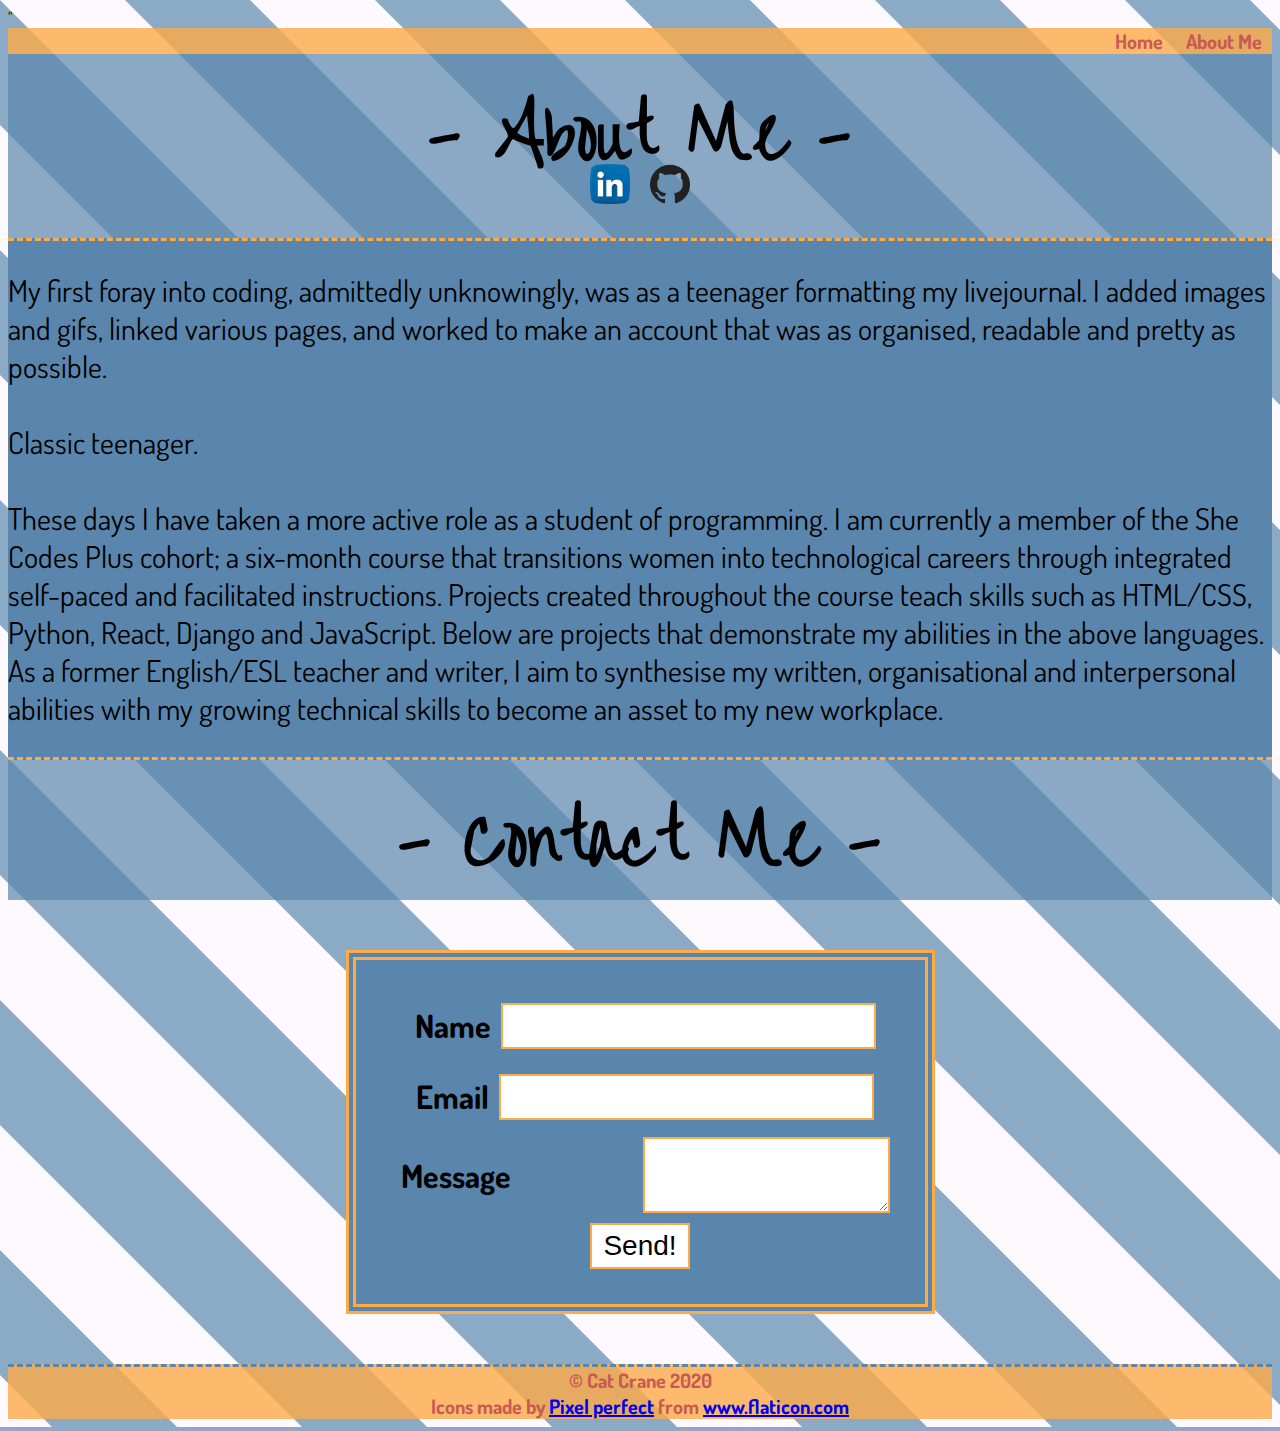
==== contact.html @ b71932f5 "Initial commit" ====
<!doctype html>
<html lang="en">
    <head>
        <meta charset="utf-8">
        <title>CCrane Codes</title>
        <meta name="description" content="CCrane Codes website">
        <meta name="cat crane" content="CCraneCodes">
        <link rel="stylesheet" href="contact.css">
        <link href="https://fonts.googleapis.com/css?family=Liu+Jian+Mao+Cao&display=swap" rel="stylesheet">
        <link href="https://fonts.googleapis.com/css2?family=Dosis:wght@200;300;400;500;523;600;700;800&display=swap" rel="stylesheet">"
    
    </head>

<!-- HEADER & NAV BAR -->
    <body>
        <header>
            <div class="nav-bar-container">
                <nav>    
                    <a class="navigation-bar" href="index.html"> Home</a>
                    <a class="navigation-bar" href="contact.html"> About Me</a>
                </nav>
            </div>
            
            <div class= "flex-head-container">
                <div>
                    <h1> - About Me -</h1>
                    <div class= "blurb-container">
                        <div id="icons">
                            <a href="https://www.linkedin.com/in/cat-crane-87966a1b0/"target="_blank"><img class="logo" src="linkedin.png" alt="linkedin"/></a>
                            <a href="https://github.com/C2jay?tab=projects" target="_blank"><img class="logo" src="logo.png" alt="github"/></a>
                        </div>              
  
                    </div>
    
                </div>

            </div>
        </header>

<!-- BODY OF PAGE IS HERE -->

        <div class= "flex-head-container" id="heading">        
            <p id="aboutme">My first foray into coding, admittedly unknowingly, was as a teenager formatting my livejournal. I added images and gifs, linked various pages, and worked to make an account that was as organised, readable and pretty as possible. 
                <br>
                <br>Classic teenager.
                <br>
                <br>These days I have taken a more active role as a student of programming. I am currently a member of the She Codes Plus cohort; a six-month course that transitions women into technological careers through integrated self-paced and facilitated instructions. Projects created throughout the course teach skills such as HTML/CSS, Python, React, Django and JavaScript. Below are projects that demonstrate my abilities in the above languages. As a former English/ESL teacher and writer, I aim to synthesise my written, organisational and interpersonal abilities with my growing technical skills to become an asset to my new workplace. </p>
        </div>
        
        <div class="flex-head-container">
            <div id="contact-text">
                <h1>- Contact Me -</h1>
            </div>
        </div>
        
        <div class="form-container">
            <form class="form-flex" action="https://formspree.io/mgenzelo" method="POST">

                <div class="form-item">
                    <label for="name">Name</label>
                    <input type="text" id="name" name="name">
                </div>

                <div class="form-item">
                    <label for="mail">Email</label>
                    <input type="email" id="mail" name="email">
                </div>

                <div class="form-item">
                    <label for="message">Message</label>
                    <textarea id="message" name="message"></textarea>
                </div>

                <div class="form-item">
                    <button type="submit">Send!</button>
                </div>
        
            </form>
        </div>


    </body>


<!-- FOOTER  -->

    <footer> 
        <p id="foot">&#169; Cat Crane 2020</p>
        <p id="foot">Icons made by <a href="https://www.flaticon.com/authors/pixel-perfect" title="Pixel perfect">Pixel perfect</a> from <a href="https://www.flaticon.com/" title="Flaticon"> www.flaticon.com</a></p>
    </footer>     
            
</html>
---- contact.css ----
html {
    font-family: 'Dosis', sans-serif;    
    background-color: rgba(90, 134, 173, .7);
    background-image: url("data:image/svg+xml,%3Csvg xmlns='http://www.w3.org/2000/svg' width='250' height='250' viewBox='0 0 20 20'%3E%3Cg %3E%3Cpolygon fill='%23fef8ff' points='20 10 10 0 0 0 20 20'/%3E%3Cpolygon fill='%23fef8ff' points='0 10 0 20 10 20'/%3E%3C/g%3E%3C/svg%3E");    
    /* background by SVGBackgrounds.com */
}

/* WEBSITE HEAD AND NAV BAR */

#aboutme{
    font-size: 30px;
}

.flex-head-container{
    display: flex;
    flex-wrap:  wrap;
    justify-content: center;
    align-items: center;
    background-color: rgba(90, 134, 173, .7);
    padding: 30px;
}

h1 {
    font-family: 'Liu Jian Mao Cao', cursive;
    font-size: 80px;
    text-align: center;
    margin: 0px;
}

.blurb-container{
    justify-content: center;
}
#blurb{
    font-family: 'Liu Jian Mao Cao', cursive;
    font-size: 20px;
    text-align: center;
    margin: 10px;
}

.nav-bar-container{
    display: flex;
    justify-content: flex-end;
    background-color: rgb(253, 170, 71,.8) ;
}
.navigation-bar{
    padding:10px;
    color: #C85A53 ;
    font-weight: bolder;
    font-size: 20px;
    text-decoration: none;
}

.navigation-bar:hover{
    color: palevioletred;
    font-size: 25px;
}

.logo{
    width: 40px;
    height: 40px;
    padding-right: 10px;
    padding-left: 10px;
}

#icons {
    display: flex;
    justify-content: center;
}

footer {
    background-color: rgb(253, 170, 71,.8) ;
    border-top: 3px dashed #5A86AD;
    color: #C85A53;
    font-weight: bolder;
    font-size: 20px;
    text-align: center;
}

p#foot{
    margin:0px;
}

#heading{
    border-top: dashed 3px #FDAA47;
    border-bottom: dashed 3px #FDAA47;
    padding: 0px;
    justify-content: space-between;
    flex-direction: column;
    background-color: #5A86AD ;
}

/* NEW CSS FOR THIS PAGE ONLY */

#contact-text{
    font-size: 30px;
}

.form-container{
    display: flex;
    justify-content: center;
    padding: 50px;
}

.form-flex{
    display: inline-flex;
    flex-flow: column wrap;
    align-items: center;
    border: double 10px #FDAA47;
    background-color: #5A86AD;
    font-weight: bold;
    padding: 30px;
}

.form-item {
    display: flex;
    justify-content: center;
    align-items: center;
    padding: 5px;
}

.form-item label {
    flex-basis: 250px;
    font-size: 32px;
    padding: 10px;
}

.form-item input,
.form-item textarea {
    flex-basis: 50%;
    border: 2px solid #FDAA47;
}

.form-item input:hover,
.form-item textarea:hover {
    border: 2px solid #5A86AD;
}

.form-item input,
.form-item textarea,
.form-item button {
    border: 2px solid #FDAA47;
    background-color: #FFF;
    padding: 5px;
    font-size: 28px;
}

.form-item button:hover {
    border: 2px solid #FDAA47;
    background-color: #C85A53;
    color: #FFF;
}

.form-item button {
    width: 100px;
}
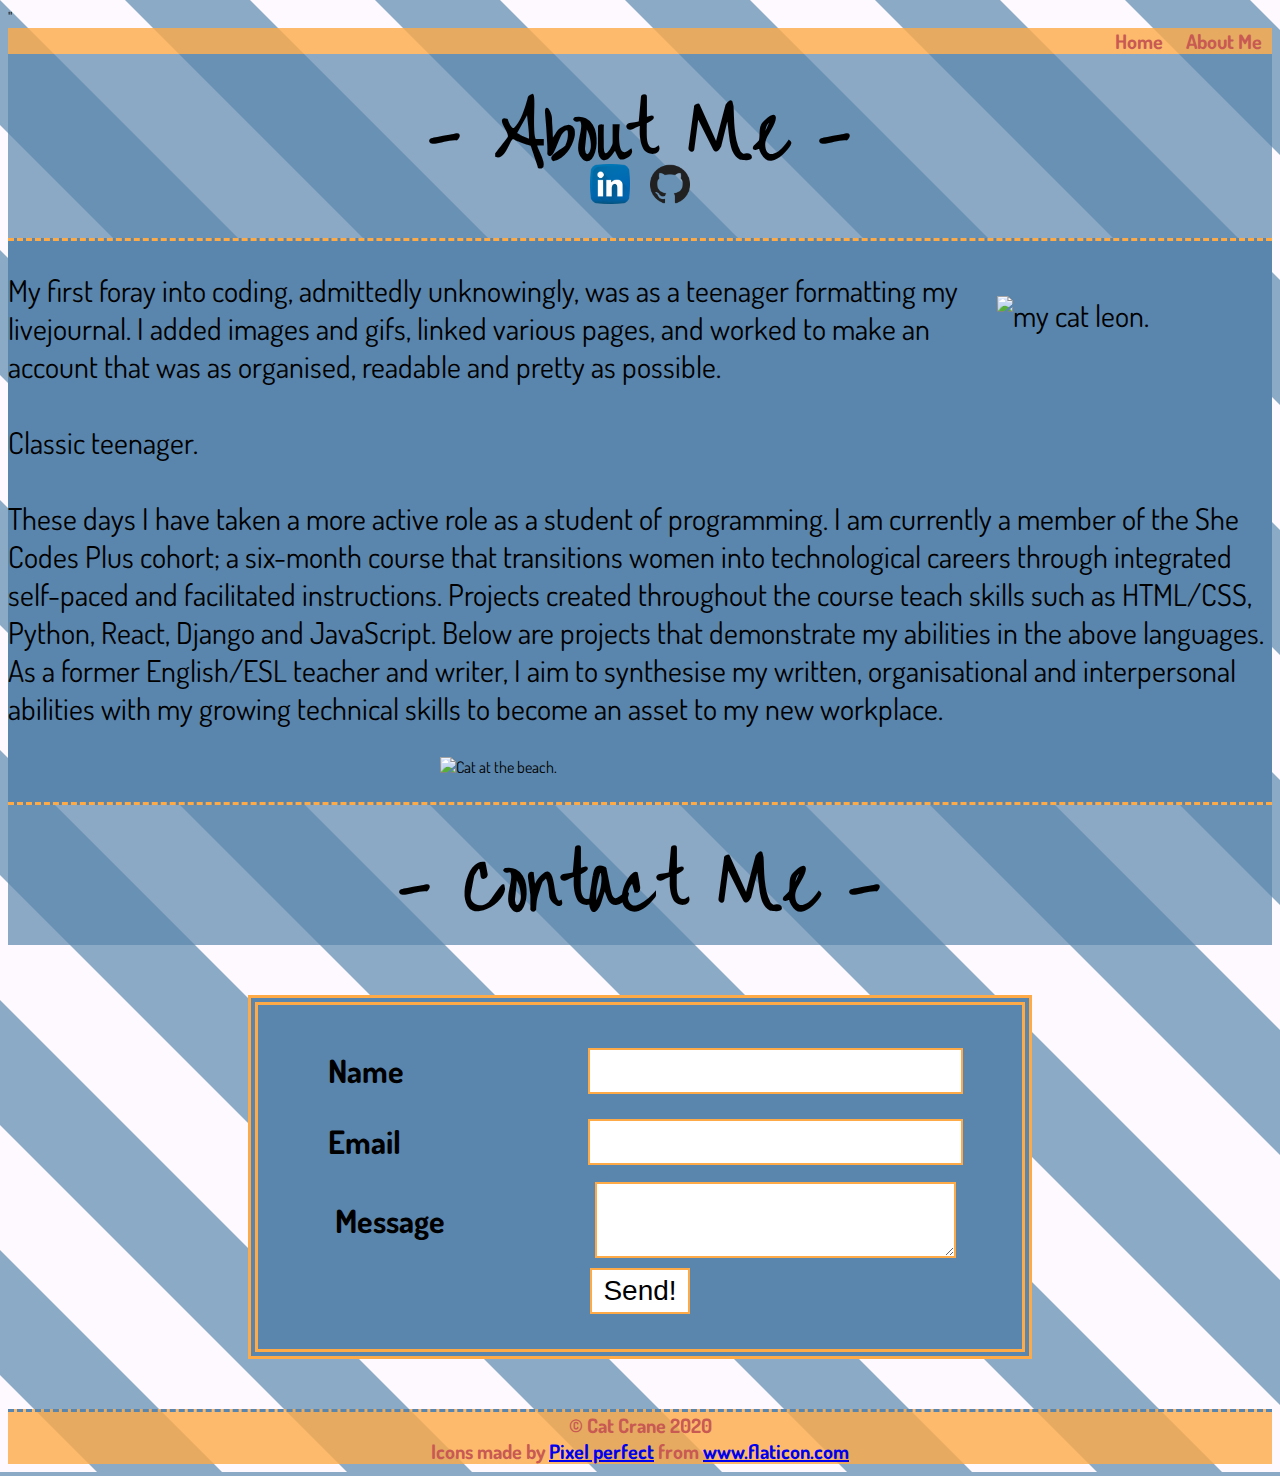
==== commit fb9d5205: "IMAGE add contact html/css" ====
--- a/contact.html
+++ b/contact.html
@@ -40,11 +40,13 @@
 <!-- BODY OF PAGE IS HERE -->
 
         <div class= "flex-head-container" id="heading">        
-            <p id="aboutme">My first foray into coding, admittedly unknowingly, was as a teenager formatting my livejournal. I added images and gifs, linked various pages, and worked to make an account that was as organised, readable and pretty as possible. 
+            <p id="aboutme"><img id="text-image1" src="leon.jpg" alt="my cat leon.">
+                My first foray into coding, admittedly unknowingly, was as a teenager formatting my livejournal. I added images and gifs, linked various pages, and worked to make an account that was as organised, readable and pretty as possible. 
                 <br>
                 <br>Classic teenager.
                 <br>
                 <br>These days I have taken a more active role as a student of programming. I am currently a member of the She Codes Plus cohort; a six-month course that transitions women into technological careers through integrated self-paced and facilitated instructions. Projects created throughout the course teach skills such as HTML/CSS, Python, React, Django and JavaScript. Below are projects that demonstrate my abilities in the above languages. As a former English/ESL teacher and writer, I aim to synthesise my written, organisational and interpersonal abilities with my growing technical skills to become an asset to my new workplace. </p>
+                <img id="text-image2" src="cat-rotto.jpg" alt="Cat at the beach.">
         </div>
         
         <div class="flex-head-container">
--- a/contact.css
+++ b/contact.css
@@ -95,6 +95,19 @@
     font-size: 30px;
 }
 
+img#text-image1{
+    float:right;
+    width: 250px;
+    height: auto;
+    padding: 25px;
+}
+
+img#text-image2{
+    width: 400px;
+    height: auto;
+    padding-bottom: 25px;
+}
+
 .form-container{
     display: flex;
     justify-content: center;
@@ -128,6 +141,7 @@
 .form-item textarea {
     flex-basis: 50%;
     border: 2px solid #FDAA47;
+    width: 550px;
 }
 
 .form-item input:hover,
@@ -152,4 +166,6 @@
 
 .form-item button {
     width: 100px;
-}+}
+
+/* MEDIA QUERIES HERE */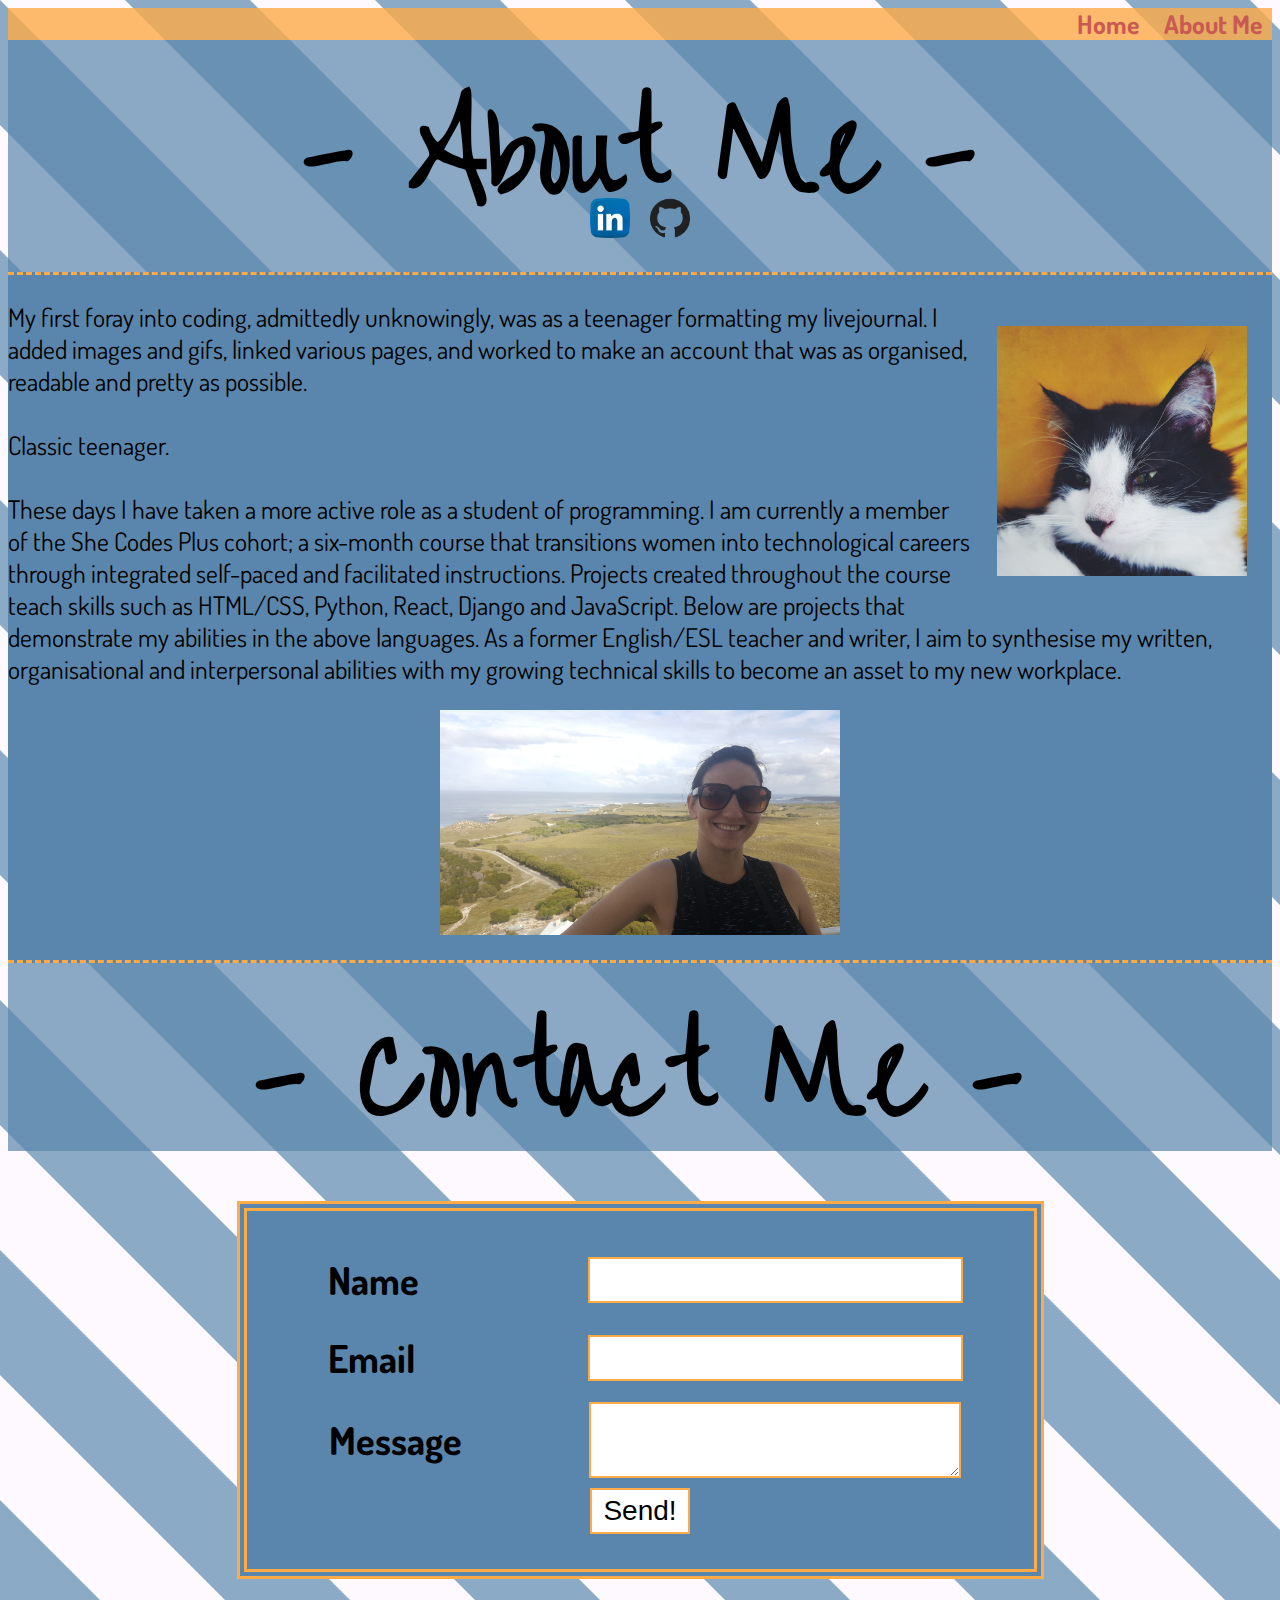
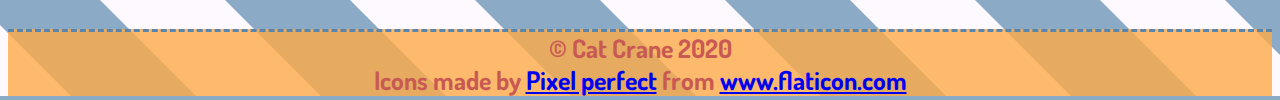
==== commit dca26d7d: "ViewWidth for text" ====
--- a/contact.html
+++ b/contact.html
@@ -7,7 +7,7 @@
         <meta name="cat crane" content="CCraneCodes">
         <link rel="stylesheet" href="contact.css">
         <link href="https://fonts.googleapis.com/css?family=Liu+Jian+Mao+Cao&display=swap" rel="stylesheet">
-        <link href="https://fonts.googleapis.com/css2?family=Dosis:wght@200;300;400;500;523;600;700;800&display=swap" rel="stylesheet">"
+        <link href="https://fonts.googleapis.com/css2?family=Dosis:wght@200;300;400;500;523;600;700;800&display=swap" rel="stylesheet">
     
     </head>
 
@@ -16,8 +16,8 @@
         <header>
             <div class="nav-bar-container">
                 <nav>    
-                    <a class="navigation-bar" href="index.html"> Home</a>
-                    <a class="navigation-bar" href="contact.html"> About Me</a>
+                    <a class="navigation-bar" href="index.html"> Home     </a>
+                    <a class="navigation-bar" href="contact.html"> About Me </a>
                 </nav>
             </div>
             
--- a/contact.css
+++ b/contact.css
@@ -1,4 +1,5 @@
 html {
+    height: 100vh;
     font-family: 'Dosis', sans-serif;    
     background-color: rgba(90, 134, 173, .7);
     background-image: url("data:image/svg+xml,%3Csvg xmlns='http://www.w3.org/2000/svg' width='250' height='250' viewBox='0 0 20 20'%3E%3Cg %3E%3Cpolygon fill='%23fef8ff' points='20 10 10 0 0 0 20 20'/%3E%3Cpolygon fill='%23fef8ff' points='0 10 0 20 10 20'/%3E%3C/g%3E%3C/svg%3E");    
@@ -8,7 +9,7 @@
 /* WEBSITE HEAD AND NAV BAR */
 
 #aboutme{
-    font-size: 30px;
+    font-size: 2vw;
 }
 
 .flex-head-container{
@@ -22,7 +23,7 @@
 
 h1 {
     font-family: 'Liu Jian Mao Cao', cursive;
-    font-size: 80px;
+    font-size: 10vw;
     text-align: center;
     margin: 0px;
 }
@@ -32,7 +33,7 @@
 }
 #blurb{
     font-family: 'Liu Jian Mao Cao', cursive;
-    font-size: 20px;
+    font-size: 2vw;
     text-align: center;
     margin: 10px;
 }
@@ -46,13 +47,13 @@
     padding:10px;
     color: #C85A53 ;
     font-weight: bolder;
-    font-size: 20px;
+    font-size: 2vw;
     text-decoration: none;
 }
 
 .navigation-bar:hover{
     color: palevioletred;
-    font-size: 25px;
+    font-size: 2.5vw;
 }
 
 .logo{
@@ -72,7 +73,7 @@
     border-top: 3px dashed #5A86AD;
     color: #C85A53;
     font-weight: bolder;
-    font-size: 20px;
+    font-size: 2vw;
     text-align: center;
 }
 
@@ -92,12 +93,13 @@
 /* NEW CSS FOR THIS PAGE ONLY */
 
 #contact-text{
-    font-size: 30px;
+    font-size: 10vw;
 }
 
 img#text-image1{
     float:right;
     width: 250px;
+    max-width: 100%;
     height: auto;
     padding: 25px;
 }
@@ -107,7 +109,6 @@
     height: auto;
     padding-bottom: 25px;
 }
-
 .form-container{
     display: flex;
     justify-content: center;
@@ -133,7 +134,7 @@
 
 .form-item label {
     flex-basis: 250px;
-    font-size: 32px;
+    font-size: 3vw;
     padding: 10px;
 }
 
@@ -168,4 +169,5 @@
     width: 100px;
 }
 
-/* MEDIA QUERIES HERE */+/* MEDIA QUERIES HERE */
+
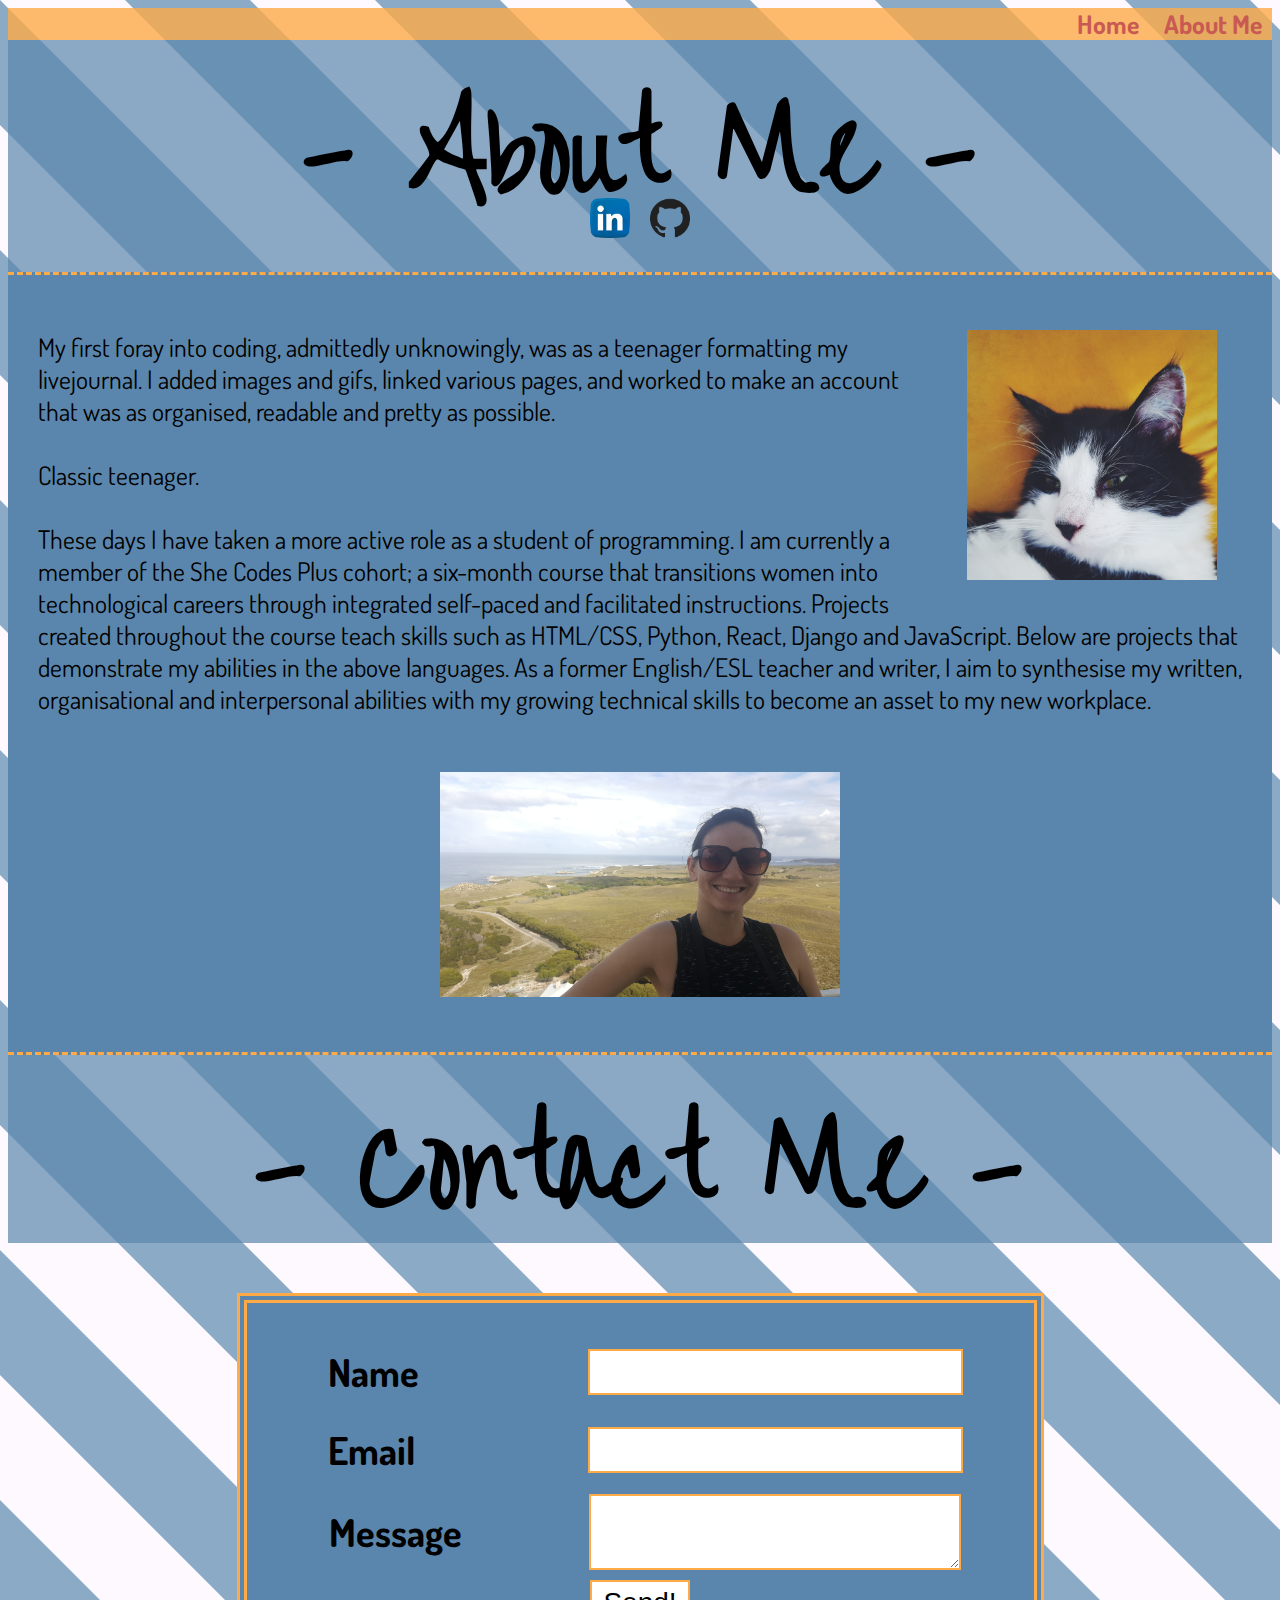
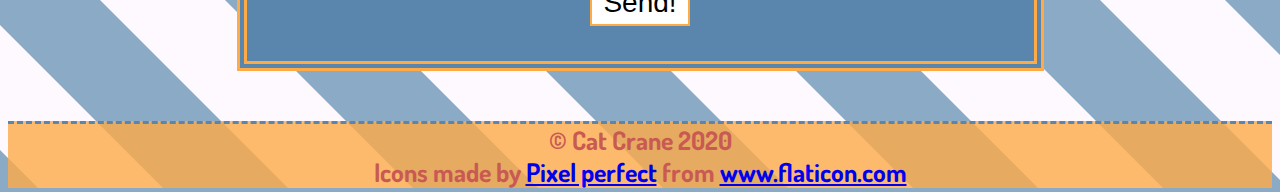
==== commit cd255565: "small change in style" ====
--- a/contact.html
+++ b/contact.html
@@ -40,12 +40,15 @@
 <!-- BODY OF PAGE IS HERE -->
 
         <div class= "flex-head-container" id="heading">        
-            <p id="aboutme"><img id="text-image1" src="leon.jpg" alt="my cat leon.">
-                My first foray into coding, admittedly unknowingly, was as a teenager formatting my livejournal. I added images and gifs, linked various pages, and worked to make an account that was as organised, readable and pretty as possible. 
-                <br>
-                <br>Classic teenager.
-                <br>
-                <br>These days I have taken a more active role as a student of programming. I am currently a member of the She Codes Plus cohort; a six-month course that transitions women into technological careers through integrated self-paced and facilitated instructions. Projects created throughout the course teach skills such as HTML/CSS, Python, React, Django and JavaScript. Below are projects that demonstrate my abilities in the above languages. As a former English/ESL teacher and writer, I aim to synthesise my written, organisational and interpersonal abilities with my growing technical skills to become an asset to my new workplace. </p>
+            <div id="aboutme"><img id="text-image1" src="leon.jpg" alt="my cat leon.">
+                <p id="aboutme-content">
+
+                    My first foray into coding, admittedly unknowingly, was as a teenager formatting my livejournal. I added images and gifs, linked various pages, and worked to make an account that was as organised, readable and pretty as possible. 
+                    <br>
+                    <br>Classic teenager.
+                    <br>
+                    <br>These days I have taken a more active role as a student of programming. I am currently a member of the She Codes Plus cohort; a six-month course that transitions women into technological careers through integrated self-paced and facilitated instructions. Projects created throughout the course teach skills such as HTML/CSS, Python, React, Django and JavaScript. Below are projects that demonstrate my abilities in the above languages. As a former English/ESL teacher and writer, I aim to synthesise my written, organisational and interpersonal abilities with my growing technical skills to become an asset to my new workplace. </div>
+                </p>
                 <img id="text-image2" src="cat-rotto.jpg" alt="Cat at the beach.">
         </div>
         
--- a/contact.css
+++ b/contact.css
@@ -10,6 +10,10 @@
 
 #aboutme{
     font-size: 2vw;
+    
+}
+#aboutme-content{
+   padding: "2rem"
 }
 
 .flex-head-container{
@@ -84,7 +88,7 @@
 #heading{
     border-top: dashed 3px #FDAA47;
     border-bottom: dashed 3px #FDAA47;
-    padding: 0px;
+
     justify-content: space-between;
     flex-direction: column;
     background-color: #5A86AD ;
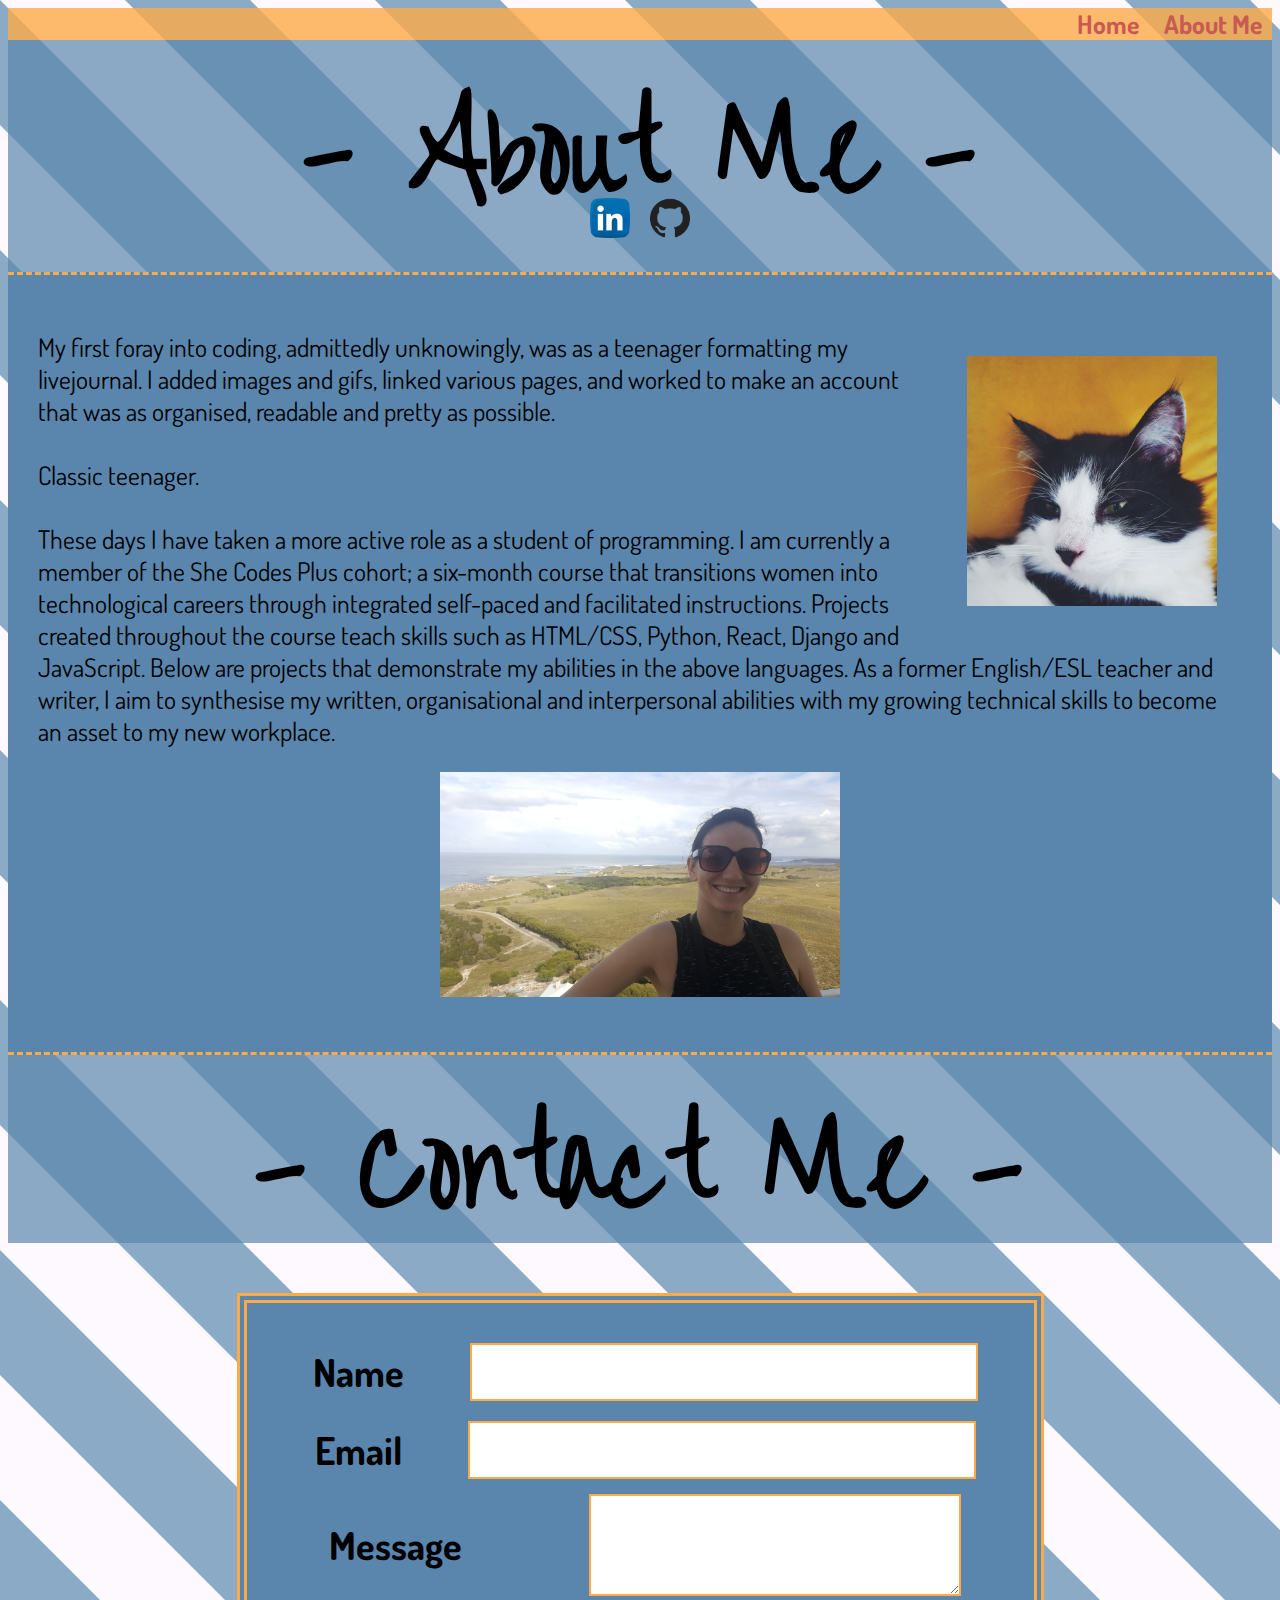
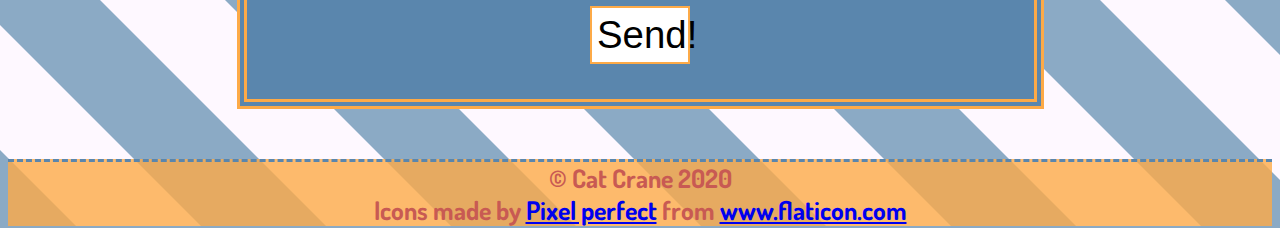
==== commit 5d4545b4: "html viewport add" ====
--- a/contact.html
+++ b/contact.html
@@ -6,6 +6,7 @@
         <meta name="description" content="CCrane Codes website">
         <meta name="cat crane" content="CCraneCodes">
         <link rel="stylesheet" href="contact.css">
+        <meta name="viewport" content="width=device-width, initial-scale=1.0">
         <link href="https://fonts.googleapis.com/css?family=Liu+Jian+Mao+Cao&display=swap" rel="stylesheet">
         <link href="https://fonts.googleapis.com/css2?family=Dosis:wght@200;300;400;500;523;600;700;800&display=swap" rel="stylesheet">
     
@@ -40,15 +41,12 @@
 <!-- BODY OF PAGE IS HERE -->
 
         <div class= "flex-head-container" id="heading">        
-            <div id="aboutme"><img id="text-image1" src="leon.jpg" alt="my cat leon.">
-                <p id="aboutme-content">
-
-                    My first foray into coding, admittedly unknowingly, was as a teenager formatting my livejournal. I added images and gifs, linked various pages, and worked to make an account that was as organised, readable and pretty as possible. 
-                    <br>
-                    <br>Classic teenager.
-                    <br>
-                    <br>These days I have taken a more active role as a student of programming. I am currently a member of the She Codes Plus cohort; a six-month course that transitions women into technological careers through integrated self-paced and facilitated instructions. Projects created throughout the course teach skills such as HTML/CSS, Python, React, Django and JavaScript. Below are projects that demonstrate my abilities in the above languages. As a former English/ESL teacher and writer, I aim to synthesise my written, organisational and interpersonal abilities with my growing technical skills to become an asset to my new workplace. </div>
-                </p>
+            <p id="aboutme"><img id="text-image1" src="leon.jpg" alt="my cat leon.">
+                My first foray into coding, admittedly unknowingly, was as a teenager formatting my livejournal. I added images and gifs, linked various pages, and worked to make an account that was as organised, readable and pretty as possible. 
+                <br>
+                <br>Classic teenager.
+                <br>
+                <br>These days I have taken a more active role as a student of programming. I am currently a member of the She Codes Plus cohort; a six-month course that transitions women into technological careers through integrated self-paced and facilitated instructions. Projects created throughout the course teach skills such as HTML/CSS, Python, React, Django and JavaScript. Below are projects that demonstrate my abilities in the above languages. As a former English/ESL teacher and writer, I aim to synthesise my written, organisational and interpersonal abilities with my growing technical skills to become an asset to my new workplace. </p>
                 <img id="text-image2" src="cat-rotto.jpg" alt="Cat at the beach.">
         </div>
         
--- a/contact.css
+++ b/contact.css
@@ -37,7 +37,7 @@
 }
 #blurb{
     font-family: 'Liu Jian Mao Cao', cursive;
-    font-size: 2vw;
+    font-size: 2.5vw;
     text-align: center;
     margin: 10px;
 }
@@ -160,7 +160,7 @@
     border: 2px solid #FDAA47;
     background-color: #FFF;
     padding: 5px;
-    font-size: 28px;
+    font-size: 3vw;
 }
 
 .form-item button:hover {
@@ -175,3 +175,92 @@
 
 /* MEDIA QUERIES HERE */
 
+@media(max-width: 600px){
+
+    html{
+        width: 100vw;
+    }
+    .navigation-bar{
+        font-size: 6vw;
+    }
+
+    .logo{
+        width: 30px;
+        height: 30px;
+        padding-right: 10px;
+        padding-left: 10px;
+    }
+
+    img#text-image1{
+        float:right;
+        width: 80px;
+        max-width: 100%;
+        height: auto;
+        padding: 5px;
+    }
+    
+    img#text-image2{
+        width: 200px;
+        height: auto;
+        padding-bottom: 25px;
+    }
+
+    .form-container{
+        display: flex;
+        justify-content: center;
+        padding: 10px;
+    }
+
+    .form-flex{
+        display: inline-flex;
+        flex-flow: column wrap;
+        align-items: center;
+        border: double 5px #FDAA47;
+        background-color: #5A86AD;
+        font-weight: bold;
+    }
+    
+    .form-item {
+        flex-wrap: column flex;
+        justify-content: center;
+        align-items: center;
+    }
+    
+    .form-item label {
+        font-size: 5vw;
+        padding: 3px;
+    }
+    
+    .form-item input,
+    .form-item textarea {
+        flex-basis: 100%;
+        border: 2px solid #FDAA47;
+        width: 50vw;
+    }
+    
+    .form-item input:hover,
+    .form-item textarea:hover {
+        border: 2px solid #5A86AD;
+    }
+    
+    .form-item input,
+    .form-item textarea,
+    .form-item button {
+        border: 2px solid #FDAA47;
+        background-color: #FFF;
+        font-size: 5vw;
+    }
+    
+    .form-item button:hover {
+        border: 2px solid #FDAA47;
+        background-color: #C85A53;
+        color: #FFF;
+    }
+    
+    .form-item button {
+        width: 20vw;
+    }
+
+
+
+}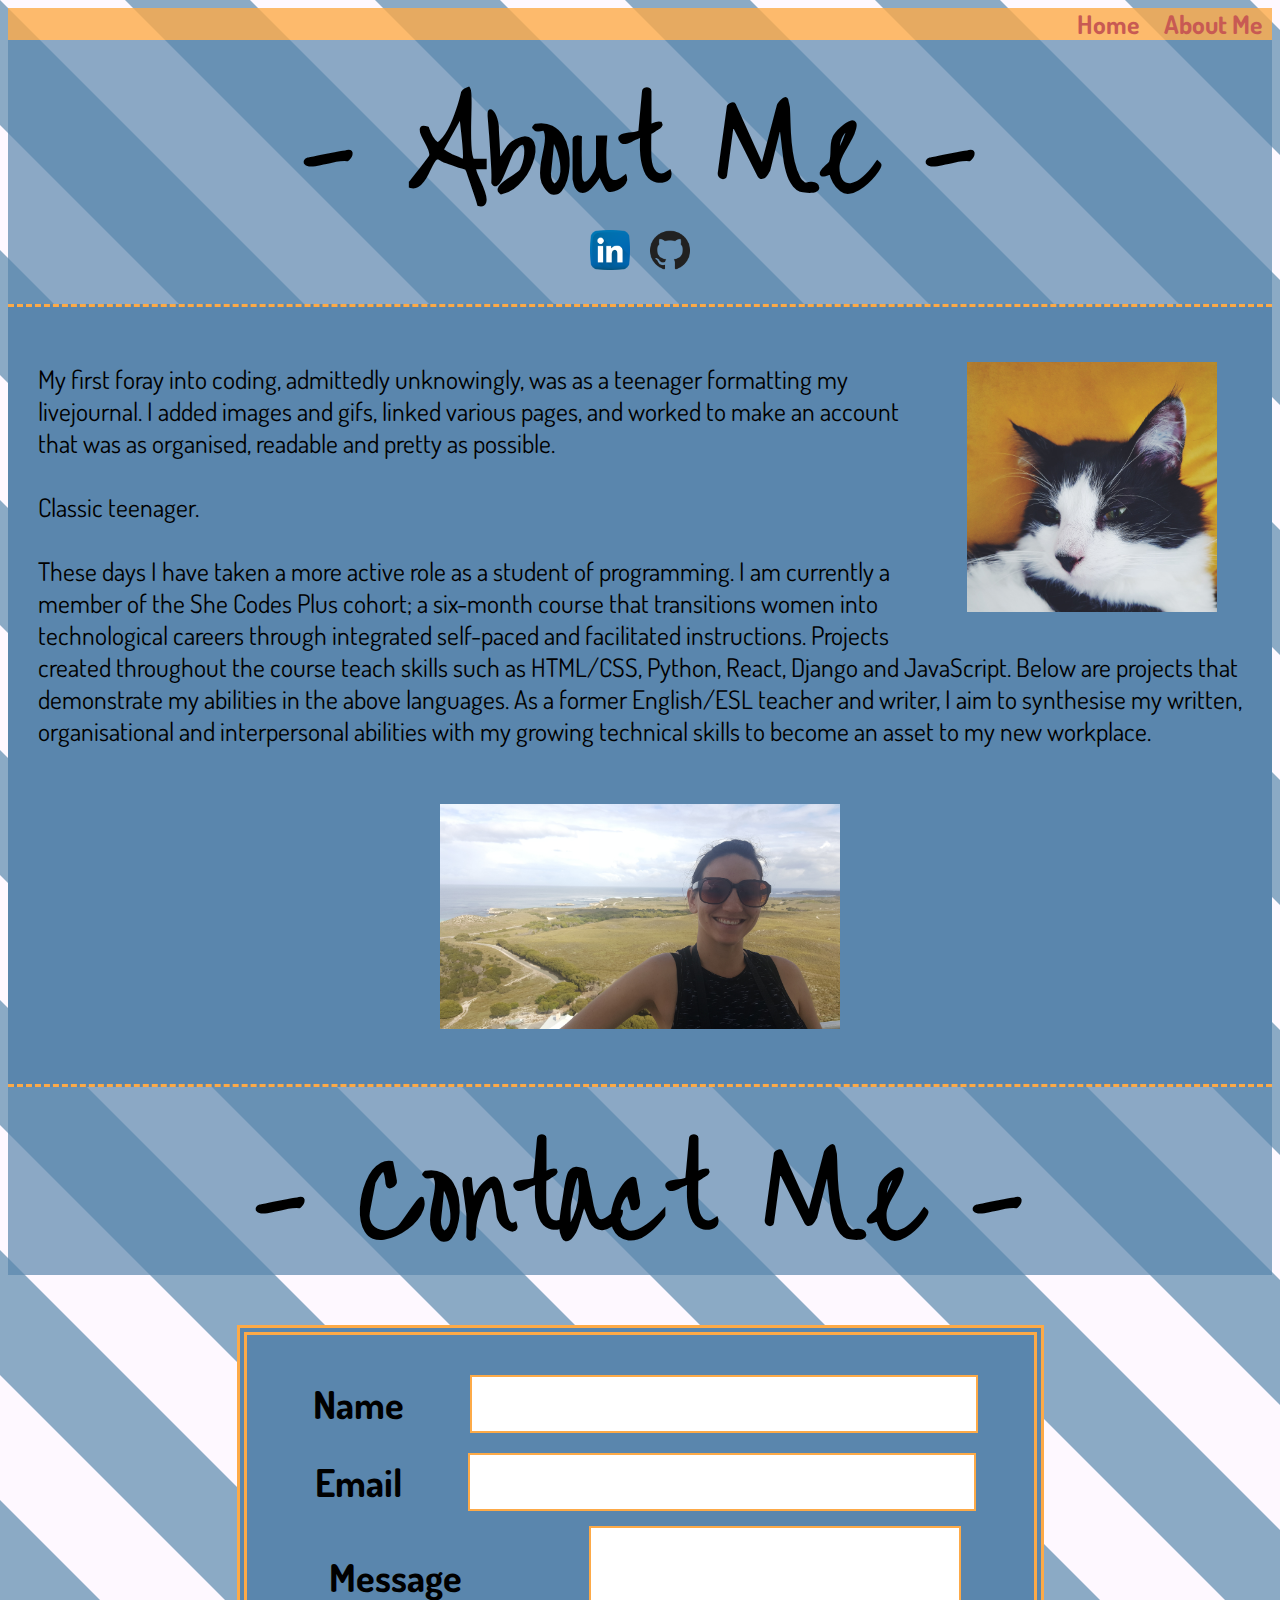
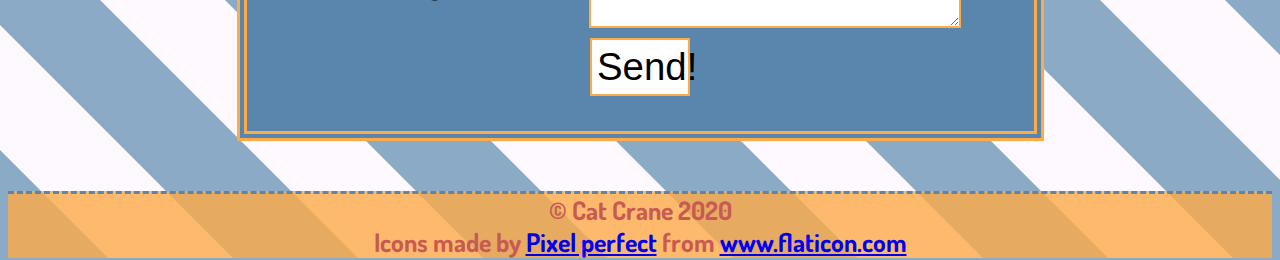
==== commit 346c2d1e: "Merge branch 'NewMediaQueries' of https://github.com/C2jay/c2jay.github.io into NewMediaQueries" ====
--- a/contact.html
+++ b/contact.html
@@ -41,12 +41,15 @@
 <!-- BODY OF PAGE IS HERE -->
 
         <div class= "flex-head-container" id="heading">        
-            <p id="aboutme"><img id="text-image1" src="leon.jpg" alt="my cat leon.">
-                My first foray into coding, admittedly unknowingly, was as a teenager formatting my livejournal. I added images and gifs, linked various pages, and worked to make an account that was as organised, readable and pretty as possible. 
-                <br>
-                <br>Classic teenager.
-                <br>
-                <br>These days I have taken a more active role as a student of programming. I am currently a member of the She Codes Plus cohort; a six-month course that transitions women into technological careers through integrated self-paced and facilitated instructions. Projects created throughout the course teach skills such as HTML/CSS, Python, React, Django and JavaScript. Below are projects that demonstrate my abilities in the above languages. As a former English/ESL teacher and writer, I aim to synthesise my written, organisational and interpersonal abilities with my growing technical skills to become an asset to my new workplace. </p>
+            <div id="aboutme"><img id="text-image1" src="leon.jpg" alt="my cat leon.">
+                <p id="aboutme-content">
+
+                    My first foray into coding, admittedly unknowingly, was as a teenager formatting my livejournal. I added images and gifs, linked various pages, and worked to make an account that was as organised, readable and pretty as possible. 
+                    <br>
+                    <br>Classic teenager.
+                    <br>
+                    <br>These days I have taken a more active role as a student of programming. I am currently a member of the She Codes Plus cohort; a six-month course that transitions women into technological careers through integrated self-paced and facilitated instructions. Projects created throughout the course teach skills such as HTML/CSS, Python, React, Django and JavaScript. Below are projects that demonstrate my abilities in the above languages. As a former English/ESL teacher and writer, I aim to synthesise my written, organisational and interpersonal abilities with my growing technical skills to become an asset to my new workplace. </div>
+                </p>
                 <img id="text-image2" src="cat-rotto.jpg" alt="Cat at the beach.">
         </div>
         
--- a/contact.css
+++ b/contact.css
@@ -34,6 +34,7 @@
 
 .blurb-container{
     justify-content: center;
+    margin-top: 2rem;
 }
 #blurb{
     font-family: 'Liu Jian Mao Cao', cursive;
@@ -184,6 +185,11 @@
         font-size: 6vw;
     }
 
+    .navigation-bar:hover{
+        color: palevioletred;
+        font-size: 6.5vw;
+    }
+
     .logo{
         width: 30px;
         height: 30px;
@@ -191,9 +197,13 @@
         padding-left: 10px;
     }
 
+    #aboutme{
+        font-size: 4vw;
+    }
+
     img#text-image1{
         float:right;
-        width: 80px;
+        width: 100px;
         max-width: 100%;
         height: auto;
         padding: 5px;
@@ -218,24 +228,26 @@
         border: double 5px #FDAA47;
         background-color: #5A86AD;
         font-weight: bold;
+        padding: 1px;
     }
     
     .form-item {
-        flex-wrap: column flex;
+        display: flex;
         justify-content: center;
-        align-items: center;
+        align-items: flex-end;
     }
     
     .form-item label {
         font-size: 5vw;
         padding: 3px;
+        flex-basis: 100px;
     }
     
     .form-item input,
     .form-item textarea {
         flex-basis: 100%;
         border: 2px solid #FDAA47;
-        width: 50vw;
+        width: 60vw;
     }
     
     .form-item input:hover,
@@ -248,7 +260,7 @@
     .form-item button {
         border: 2px solid #FDAA47;
         background-color: #FFF;
-        font-size: 5vw;
+        font-size: 2vw;
     }
     
     .form-item button:hover {
@@ -261,6 +273,4 @@
         width: 20vw;
     }
 
-
-
 }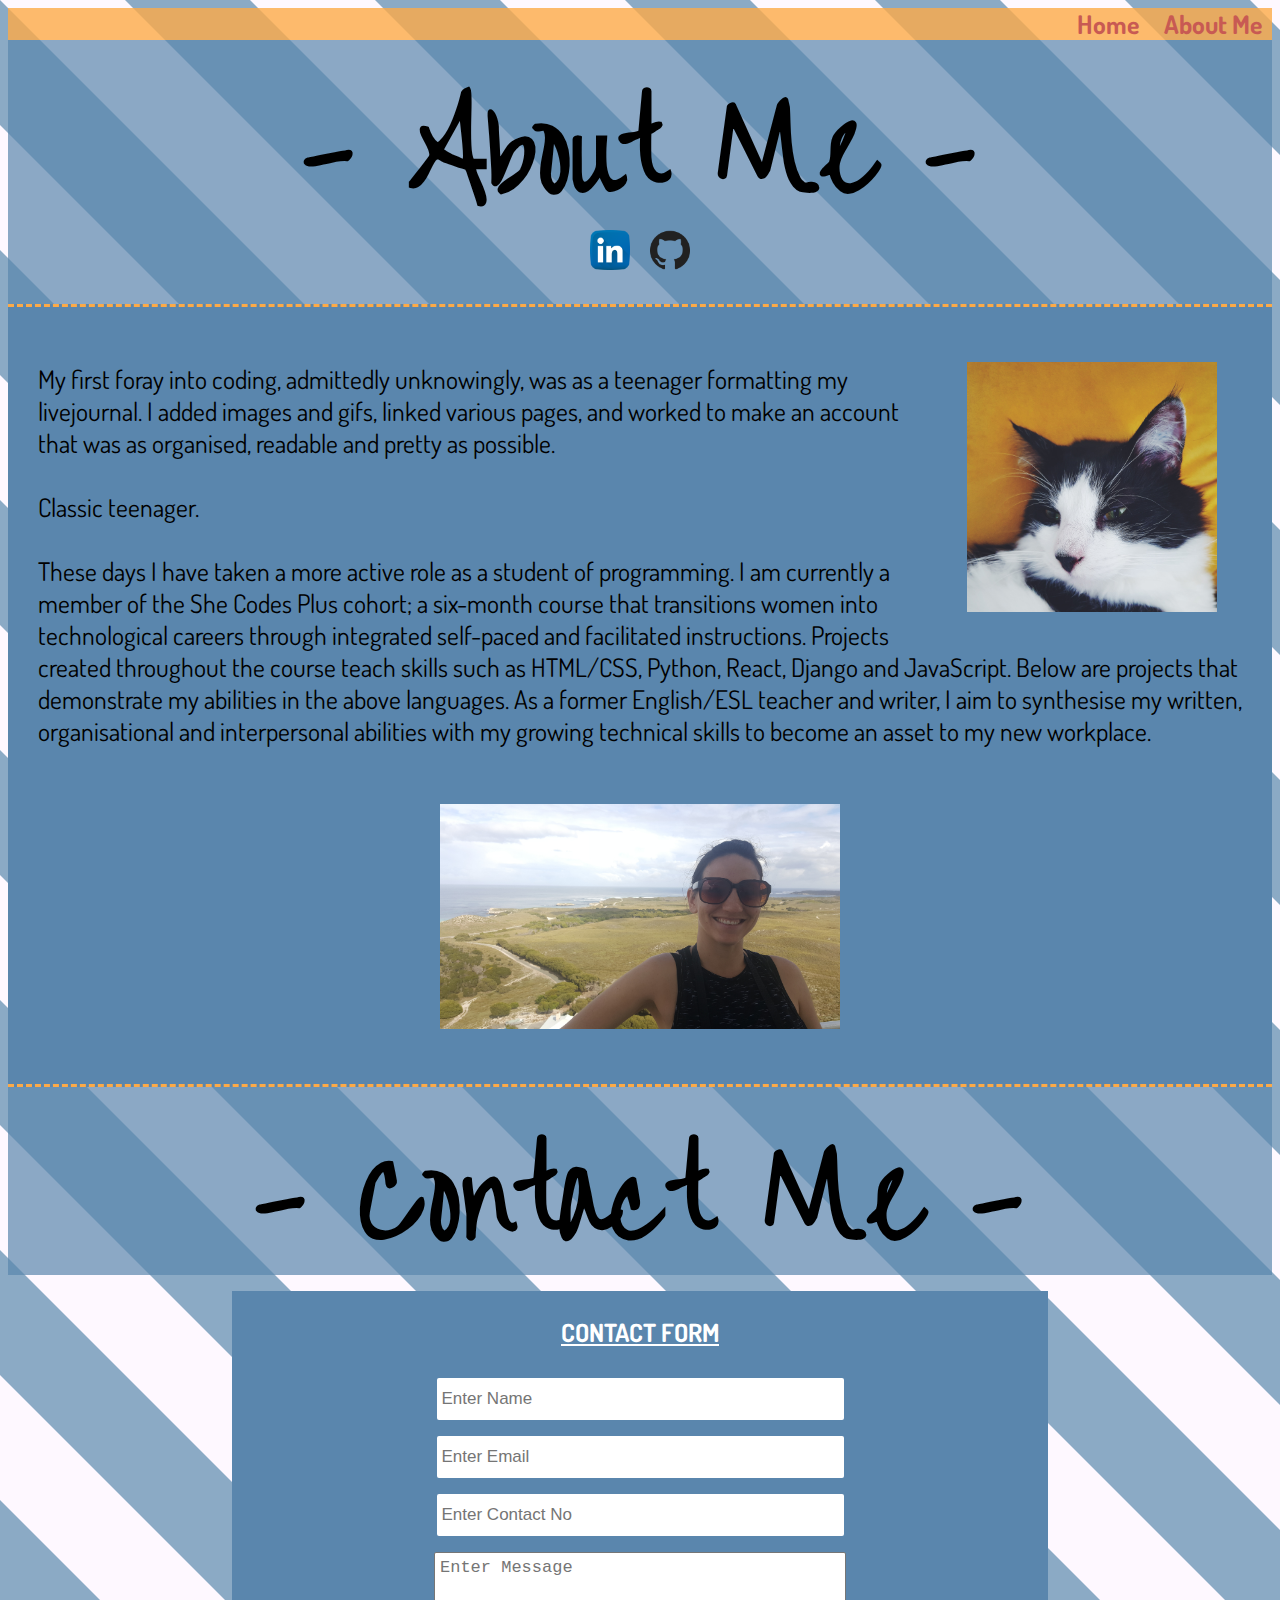
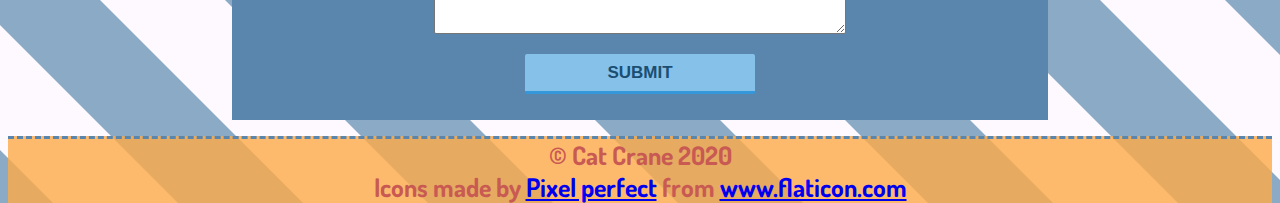
==== commit d3dc30c9: "media queries for the form" ====
--- a/contact.html
+++ b/contact.html
@@ -59,31 +59,21 @@
             </div>
         </div>
         
-        <div class="form-container">
-            <form class="form-flex" action="https://formspree.io/mgenzelo" method="POST">
+        <div id="wrapper">
 
-                <div class="form-item">
-                    <label for="name">Name</label>
-                    <input type="text" id="name" name="name">
-                </div>
-
-                <div class="form-item">
-                    <label for="mail">Email</label>
-                    <input type="email" id="mail" name="email">
-                </div>
-
-                <div class="form-item">
-                    <label for="message">Message</label>
-                    <textarea id="message" name="message"></textarea>
-                </div>
-
-                <div class="form-item">
-                    <button type="submit">Send!</button>
-                </div>
-        
-            </form>
+            <div id="contact_form_div">
+             <p id="contact_label">CONTACT  FORM</p>
+             <form method="post" action="https://formspree.io/mgenzelo" >
+              <p>
+                <input type="text" placeholder="Enter Name">
+            </p>
+              <p><input type="text" placeholder="Enter Email"></p>
+              <p><input type="text" placeholder="Enter Contact No"></p>
+              <p><textarea placeholder="Enter Message"></textarea></p>
+              <p><input type="submit" value="SUBMIT"></p>
+             </form>
+            </div>
         </div>
-
 
     </body>
 
--- a/contact.css
+++ b/contact.css
@@ -174,6 +174,71 @@
     width: 100px;
 }
 
+/* Nadia styling*/
+#wrapper
+{
+ margin: 1rem auto;
+ padding:0px;
+ text-align:center;
+ width:995px;	
+}
+#wrapper h1
+{
+ margin-top:50px;
+ font-size:45px;
+ color:#5A86AD;
+}
+#wrapper h1 p
+{
+ font-size:18px;
+}
+#contact_form_div
+{
+
+ padding:10px;
+ display: inline-block;
+ width: 80%;
+ background-color:#5A86AD;
+}
+#contact_form_div #contact_label
+{
+ margin:15px;
+ margin-bottom:30px;
+ font-size:25px;
+ font-weight:bold;
+ color:white;
+ text-decoration:underline;
+}
+#contact_form_div input[type="text"]
+{
+ width: 400px;
+ height:40px;
+ border-radius:2px;
+ font-size:17px;
+ padding-left:5px;
+ border:none;
+}
+#contact_form_div textarea
+{
+ width: 400px;
+ height:70px;
+ border-radius:2px;
+ font-size:17px;
+ padding:5px;
+}
+#contact_form_div input[type="submit"]
+{
+ width:230px;
+ height:40px;
+ border:none;
+ border-radius:2px;
+ font-size:17px;
+ background-color:#85C1E9;
+ border-bottom:3px solid #3498DB;
+ color:#1B4F72;
+ font-weight:bold;
+}
+
 /* MEDIA QUERIES HERE */
 
 @media(max-width: 600px){
@@ -273,4 +338,91 @@
         width: 20vw;
     }
 
+}
+
+/* Nadia Media query */
+@media only screen and (min-width:700px) and (max-width:995px)
+{
+ #wrapper
+ {
+  width:100%;
+ }
+ #wrapper h1
+ {
+  font-size:30px;
+ }
+ #contact_form_div
+ {
+  width:90%;
+  padding-left:0px;
+  padding-right:0px;
+ }
+ #contact_form_div input[type="text"]
+ {
+  width:80%;
+ }
+ #contact_form_div textarea
+ {
+  width:80%;
+ }
+ #contact_form_div input[type="submit"]
+ {
+  width:40%;
+ }
+}
+@media only screen and (min-width:400px) and (max-width:699px)
+{
+ #wrapper
+ {
+  width:100%;
+ }
+ #wrapper h1
+ {
+  font-size:30px;
+ }
+ #contact_form_div
+ {
+  width:80%;
+ }
+ #contact_form_div input[type="text"]
+ {
+  width:80%;
+ }
+ #contact_form_div textarea
+ {
+  width:80%;
+ }
+ #contact_form_div input[type="submit"]
+ {
+  width: 40%;
+ }
+}
+@media only screen and (min-width:100px) and (max-width:399px)
+{
+ #wrapper
+ {
+  width:100%;
+ }
+ #wrapper h1
+ {
+  font-size:25px;
+ }
+ #contact_form_div
+ {
+  width:90%;
+  padding-left:0px;
+  padding-right:0px;
+ }
+ #contact_form_div input[type="text"]
+ {
+  width:80%;
+ }
+ #contact_form_div textarea
+ {
+  width:80%;
+ }
+ #contact_form_div input[type="submit"]
+ {
+  width:80%;
+ }
 }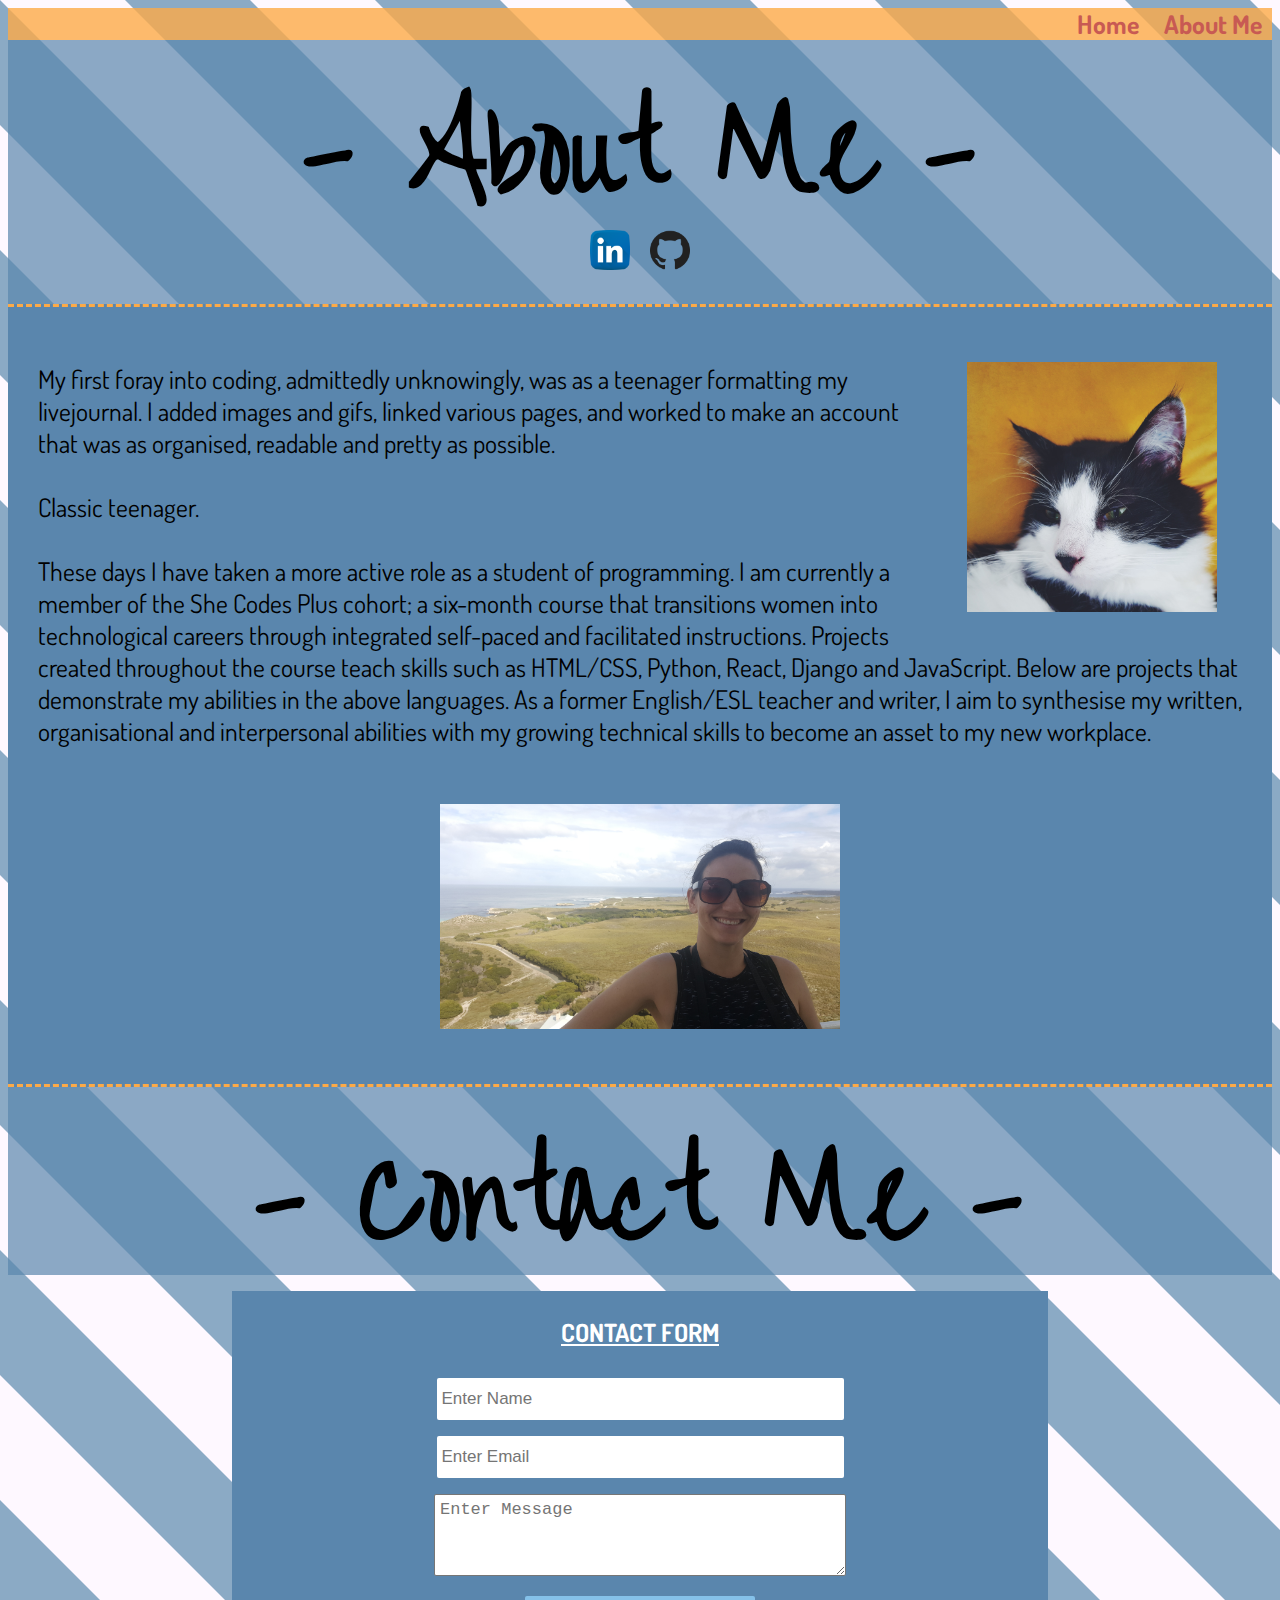
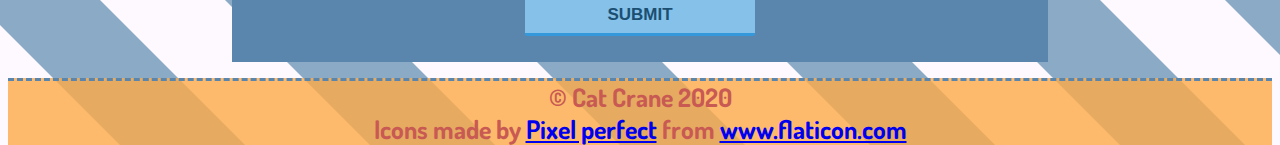
==== commit b11ad770: "form name added" ====
--- a/contact.html
+++ b/contact.html
@@ -65,11 +65,10 @@
              <p id="contact_label">CONTACT  FORM</p>
              <form method="post" action="https://formspree.io/mgenzelo" >
               <p>
-                <input type="text" placeholder="Enter Name">
+                <input type="text" name="name" placeholder="Enter Name">
             </p>
-              <p><input type="text" placeholder="Enter Email"></p>
-              <p><input type="text" placeholder="Enter Contact No"></p>
-              <p><textarea placeholder="Enter Message"></textarea></p>
+              <p><input type="text" name="email" placeholder="Enter Email"></p>
+              <p><textarea name="message" placeholder="Enter Message"></textarea></p>
               <p><input type="submit" value="SUBMIT"></p>
              </form>
             </div>
